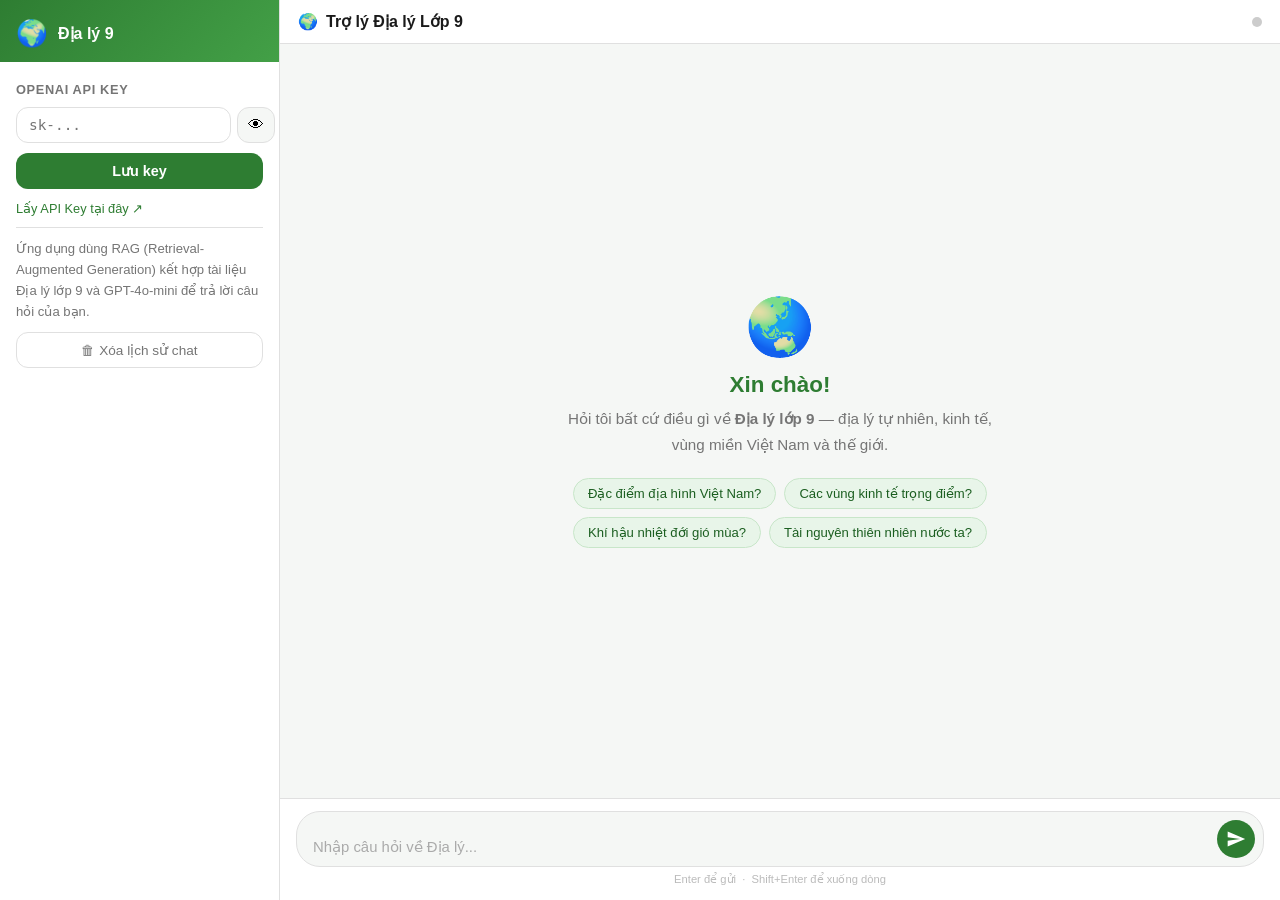
==== frontend/index.html @ c2523499 "initial commit" ====
<!DOCTYPE html>
<html lang="vi">
<head>
  <meta charset="UTF-8" />
  <meta name="viewport" content="width=device-width, initial-scale=1.0" />
  <title>🌍 Trợ lý Địa lý Lớp 9</title>
  <link rel="stylesheet" href="style.css" />
</head>
<body>
  <div class="app">

    <!-- Sidebar -->
    <aside class="sidebar" id="sidebar">
      <div class="sidebar-header">
        <span class="logo">🌍</span>
        <h2>Địa lý 9</h2>
        <button class="close-btn" id="closeSidebar" aria-label="Đóng sidebar">✕</button>
      </div>

      <div class="sidebar-body">
        <label for="apiKeyInput">OpenAI API Key</label>
        <div class="key-wrapper">
          <input
            id="apiKeyInput"
            type="password"
            placeholder="sk-..."
            autocomplete="off"
          />
          <button id="toggleKey" aria-label="Hiện/ẩn key">👁</button>
        </div>
        <button class="btn-save" id="saveKey">Lưu key</button>
        <p class="hint-link">
          <a href="https://platform.openai.com/api-keys" target="_blank" rel="noopener">
            Lấy API Key tại đây ↗
          </a>
        </p>

        <hr />

        <p class="sidebar-info">
          Ứng dụng dùng RAG (Retrieval-Augmented Generation) kết hợp tài liệu
          Địa lý lớp 9 và GPT-4o-mini để trả lời câu hỏi của bạn.
        </p>

        <button class="btn-clear" id="clearChat">🗑 Xóa lịch sử chat</button>
      </div>
    </aside>

    <!-- Overlay (mobile) -->
    <div class="overlay" id="overlay"></div>

    <!-- Main -->
    <div class="main">

      <!-- Topbar -->
      <header class="topbar">
        <button class="menu-btn" id="menuBtn" aria-label="Mở menu">☰</button>
        <div class="topbar-title">
          <span>🌍</span>
          <span>Trợ lý Địa lý Lớp 9</span>
        </div>
        <div class="status-dot" id="statusDot" title="Chưa có API Key"></div>
      </header>

      <!-- Chat -->
      <main class="chat" id="chat">
        <div class="welcome">
          <div class="welcome-icon">🌏</div>
          <h3>Xin chào!</h3>
          <p>Hỏi tôi bất cứ điều gì về <strong>Địa lý lớp 9</strong> — địa lý tự nhiên, kinh tế, vùng miền Việt Nam và thế giới.</p>
          <div class="suggestions">
            <button class="chip" onclick="fillSuggestion(this)">Đặc điểm địa hình Việt Nam?</button>
            <button class="chip" onclick="fillSuggestion(this)">Các vùng kinh tế trọng điểm?</button>
            <button class="chip" onclick="fillSuggestion(this)">Khí hậu nhiệt đới gió mùa?</button>
            <button class="chip" onclick="fillSuggestion(this)">Tài nguyên thiên nhiên nước ta?</button>
          </div>
        </div>
      </main>

      <!-- Input -->
      <footer class="input-area">
        <div class="input-box">
          <textarea
            id="userInput"
            placeholder="Nhập câu hỏi về Địa lý..."
            rows="1"
            aria-label="Nhập câu hỏi"
          ></textarea>
          <button id="sendBtn" onclick="sendMessage()" aria-label="Gửi">
            <svg viewBox="0 0 24 24" fill="currentColor" width="20" height="20">
              <path d="M2.01 21L23 12 2.01 3 2 10l15 2-15 2z"/>
            </svg>
          </button>
        </div>
        <p class="input-hint">Enter để gửi &nbsp;·&nbsp; Shift+Enter để xuống dòng</p>
      </footer>

    </div>
  </div>

  <script src="app.js"></script>
</body>
</html>
---- frontend/style.css ----
/* ===== Reset & Base ===== */
*, *::before, *::after { box-sizing: border-box; margin: 0; padding: 0; }

:root {
  --green:      #2e7d32;
  --green-dark: #1b5e20;
  --green-light:#e8f5e9;
  --accent:     #43a047;
  --bg:         #f5f7f5;
  --surface:    #ffffff;
  --border:     #e0e0e0;
  --text:       #1a1a1a;
  --muted:      #757575;
  --sidebar-w:  280px;
  --radius:     12px;
}

body {
  font-family: -apple-system, BlinkMacSystemFont, "Segoe UI", Roboto, sans-serif;
  background: var(--bg);
  color: var(--text);
  height: 100dvh;
  overflow: hidden;
}

/* ===== Layout ===== */
.app {
  display: flex;
  height: 100dvh;
}

/* ===== Sidebar ===== */
.sidebar {
  width: var(--sidebar-w);
  background: var(--surface);
  border-right: 1px solid var(--border);
  display: flex;
  flex-direction: column;
  flex-shrink: 0;
  transition: transform 0.25s ease;
  z-index: 200;
}

.sidebar-header {
  display: flex;
  align-items: center;
  gap: 10px;
  padding: 18px 16px 14px;
  background: linear-gradient(135deg, var(--green), var(--accent));
  color: white;
}

.sidebar-header .logo { font-size: 1.6rem; }

.sidebar-header h2 {
  flex: 1;
  font-size: 1rem;
  font-weight: 700;
}

.close-btn {
  background: none;
  border: none;
  color: white;
  font-size: 1rem;
  cursor: pointer;
  display: none;
  padding: 4px;
}

.sidebar-body {
  padding: 20px 16px;
  display: flex;
  flex-direction: column;
  gap: 10px;
  overflow-y: auto;
  flex: 1;
}

.sidebar-body label {
  font-size: 0.8rem;
  font-weight: 600;
  color: var(--muted);
  text-transform: uppercase;
  letter-spacing: 0.05em;
}

.key-wrapper {
  display: flex;
  gap: 6px;
}

.key-wrapper input {
  flex: 1;
  padding: 9px 12px;
  border: 1.5px solid var(--border);
  border-radius: var(--radius);
  font-size: 0.9rem;
  outline: none;
  transition: border-color 0.2s;
  font-family: monospace;
}

.key-wrapper input:focus { border-color: var(--green); }

#toggleKey {
  background: var(--bg);
  border: 1.5px solid var(--border);
  border-radius: var(--radius);
  padding: 0 10px;
  cursor: pointer;
  font-size: 1rem;
}

.btn-save {
  background: var(--green);
  color: white;
  border: none;
  border-radius: var(--radius);
  padding: 10px;
  font-size: 0.9rem;
  font-weight: 600;
  cursor: pointer;
  transition: background 0.2s;
}

.btn-save:hover { background: var(--green-dark); }

.hint-link a {
  font-size: 0.8rem;
  color: var(--green);
  text-decoration: none;
}

.hint-link a:hover { text-decoration: underline; }

hr { border: none; border-top: 1px solid var(--border); }

.sidebar-info {
  font-size: 0.82rem;
  color: var(--muted);
  line-height: 1.6;
}

.btn-clear {
  background: none;
  border: 1.5px solid var(--border);
  border-radius: var(--radius);
  padding: 9px;
  font-size: 0.85rem;
  cursor: pointer;
  color: var(--muted);
  transition: border-color 0.2s, color 0.2s;
}

.btn-clear:hover { border-color: #e53935; color: #e53935; }

/* ===== Overlay (mobile) ===== */
.overlay {
  display: none;
  position: fixed;
  inset: 0;
  background: rgba(0,0,0,0.4);
  z-index: 190;
}

.overlay.show { display: block; }

/* ===== Main ===== */
.main {
  flex: 1;
  display: flex;
  flex-direction: column;
  min-width: 0;
  height: 100dvh;
}

/* ===== Topbar ===== */
.topbar {
  display: flex;
  align-items: center;
  gap: 12px;
  padding: 12px 18px;
  background: var(--surface);
  border-bottom: 1px solid var(--border);
  flex-shrink: 0;
}

.menu-btn {
  background: none;
  border: none;
  font-size: 1.3rem;
  cursor: pointer;
  color: var(--text);
  display: none;
  padding: 4px;
}

.topbar-title {
  display: flex;
  align-items: center;
  gap: 8px;
  font-weight: 700;
  font-size: 1rem;
  flex: 1;
}

.status-dot {
  width: 10px;
  height: 10px;
  border-radius: 50%;
  background: #ccc;
  flex-shrink: 0;
  transition: background 0.3s;
}

.status-dot.ready   { background: #43a047; }
.status-dot.loading { background: #fb8c00; }
.status-dot.error   { background: #e53935; }

/* ===== Chat ===== */
.chat {
  flex: 1;
  overflow-y: auto;
  padding: 24px 16px;
  display: flex;
  flex-direction: column;
  gap: 18px;
  scroll-behavior: smooth;
}

.chat::-webkit-scrollbar { width: 4px; }
.chat::-webkit-scrollbar-thumb { background: #ddd; border-radius: 4px; }

/* Welcome screen */
.welcome {
  margin: auto;
  text-align: center;
  max-width: 480px;
  padding: 16px;
}

.welcome-icon { font-size: 3.5rem; margin-bottom: 12px; }

.welcome h3 {
  font-size: 1.4rem;
  color: var(--green);
  margin-bottom: 8px;
}

.welcome p {
  font-size: 0.95rem;
  color: var(--muted);
  line-height: 1.7;
  margin-bottom: 20px;
}

.suggestions {
  display: flex;
  flex-wrap: wrap;
  gap: 8px;
  justify-content: center;
}

.chip {
  background: var(--green-light);
  border: 1.5px solid #c8e6c9;
  border-radius: 20px;
  padding: 7px 14px;
  font-size: 0.82rem;
  color: var(--green-dark);
  cursor: pointer;
  transition: background 0.2s, border-color 0.2s;
}

.chip:hover {
  background: #c8e6c9;
  border-color: var(--green);
}

/* Messages */
.message {
  display: flex;
  gap: 10px;
  align-items: flex-end;
  animation: fadeUp 0.22s ease;
}

@keyframes fadeUp {
  from { opacity: 0; transform: translateY(10px); }
  to   { opacity: 1; transform: translateY(0); }
}

.avatar {
  font-size: 1.3rem;
  width: 34px;
  text-align: center;
  flex-shrink: 0;
  padding-bottom: 2px;
}

.bubble {
  max-width: 72%;
  padding: 12px 16px;
  border-radius: 18px;
  line-height: 1.65;
  font-size: 0.93rem;
  white-space: pre-wrap;
  word-break: break-word;
}

/* Bot */
.bot-message { flex-direction: row; }
.bot-message .bubble {
  background: var(--surface);
  border: 1px solid var(--border);
  border-bottom-left-radius: 4px;
  color: var(--text);
}

/* User */
.user-message { flex-direction: row-reverse; }
.user-message .bubble {
  background: var(--green);
  color: white;
  border-bottom-right-radius: 4px;
}

/* Error */
.bubble.error {
  background: #fff5f5;
  border: 1px solid #ffcdd2;
  color: #c62828;
}

/* Typing dots */
.typing-bubble {
  display: flex;
  gap: 5px;
  align-items: center;
  padding: 14px 18px;
  background: var(--surface);
  border: 1px solid var(--border);
  border-radius: 18px;
  border-bottom-left-radius: 4px;
}

.dot {
  width: 7px; height: 7px;
  background: var(--accent);
  border-radius: 50%;
  animation: blink 1.2s infinite;
}
.dot:nth-child(2) { animation-delay: 0.2s; }
.dot:nth-child(3) { animation-delay: 0.4s; }

@keyframes blink {
  0%, 80%, 100% { transform: scale(0.6); opacity: 0.4; }
  40%            { transform: scale(1);   opacity: 1; }
}

/* ===== Input area ===== */
.input-area {
  padding: 12px 16px 14px;
  background: var(--surface);
  border-top: 1px solid var(--border);
  flex-shrink: 0;
}

.input-box {
  display: flex;
  gap: 10px;
  align-items: flex-end;
  background: var(--bg);
  border: 1.5px solid var(--border);
  border-radius: 24px;
  padding: 8px 8px 8px 16px;
  transition: border-color 0.2s;
}

.input-box:focus-within { border-color: var(--green); }

textarea {
  flex: 1;
  border: none;
  background: transparent;
  resize: none;
  font-size: 0.93rem;
  font-family: inherit;
  line-height: 1.5;
  max-height: 120px;
  outline: none;
  color: var(--text);
}

textarea::placeholder { color: #aaa; }

#sendBtn {
  width: 38px; height: 38px;
  border-radius: 50%;
  border: none;
  background: var(--green);
  color: white;
  cursor: pointer;
  display: flex;
  align-items: center;
  justify-content: center;
  flex-shrink: 0;
  transition: background 0.2s, transform 0.1s;
}

#sendBtn:hover   { background: var(--green-dark); }
#sendBtn:active  { transform: scale(0.92); }
#sendBtn:disabled { background: #bbb; cursor: not-allowed; }

.input-hint {
  font-size: 0.7rem;
  color: #bbb;
  text-align: center;
  margin-top: 6px;
}

/* ===== Responsive ===== */
@media (max-width: 640px) {
  .sidebar {
    position: fixed;
    top: 0; left: 0; bottom: 0;
    transform: translateX(-100%);
    box-shadow: 4px 0 20px rgba(0,0,0,0.15);
  }

  .sidebar.open { transform: translateX(0); }

  .close-btn { display: block; }
  .menu-btn  { display: block; }

  .bubble { max-width: 86%; }
}
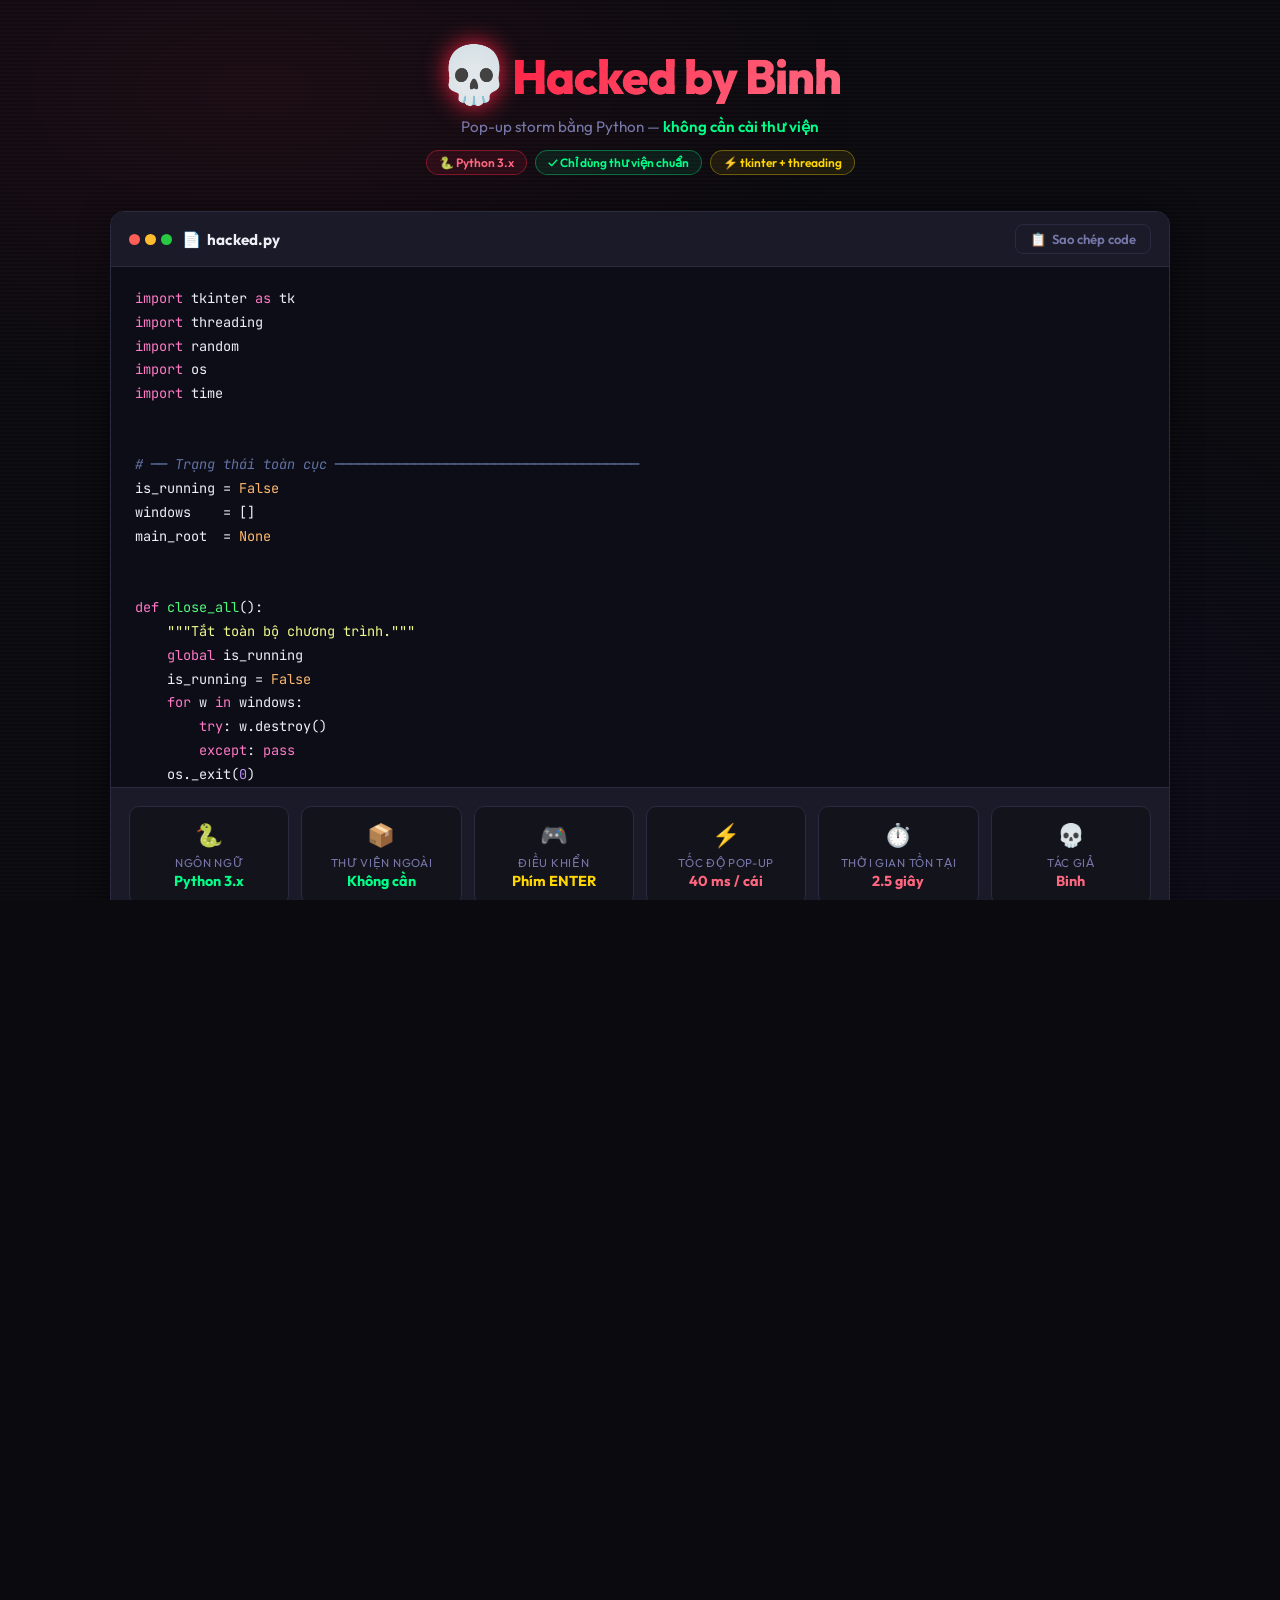
==== commit adf40481: "fix: rename hacked.html -> index.html so it loads by default" ====
--- a/frontend/index.html
+++ b/frontend/index.html
@@ -3,101 +3,669 @@
 <head>
   <meta charset="UTF-8" />
   <meta name="viewport" content="width=device-width, initial-scale=1.0" />
-  <title>🌍 Trợ lý Địa lý Lớp 9</title>
-  <link rel="stylesheet" href="style.css" />
+  <title>💀 Hacked by Binh — Code Share</title>
+  <meta name="description" content="Chia sẻ code Python tạo hiệu ứng pop-up Hacked by Binh — chỉ dùng thư viện chuẩn Python." />
+  <link rel="preconnect" href="https://fonts.googleapis.com" />
+  <link href="https://fonts.googleapis.com/css2?family=JetBrains+Mono:wght@400;600&family=Outfit:wght@400;600;700;800&display=swap" rel="stylesheet" />
+  <style>
+    *, *::before, *::after { box-sizing: border-box; margin: 0; padding: 0; }
+
+    :root {
+      --bg: #0a0a0f;
+      --surface: #13131c;
+      --surface2: #1a1a28;
+      --border: #2a2a40;
+      --red: #ff2244;
+      --red-glow: rgba(255,34,68,.35);
+      --red-dk: #cc0022;
+      --accent: #ff6680;
+      --text: #eeeef5;
+      --muted: #7777aa;
+      --code-bg: #0d0d17;
+      --green: #00ff88;
+      --yellow: #ffd700;
+      --r: 14px;
+    }
+
+    html, body {
+      height: 100%;
+      font-family: 'Outfit', sans-serif;
+      background: var(--bg);
+      color: var(--text);
+      overflow-x: hidden;
+    }
+
+    body::before {
+      content: '';
+      position: fixed;
+      inset: 0;
+      background:
+        radial-gradient(ellipse 80% 60% at 20% 10%, rgba(255,34,68,.07) 0%, transparent 60%),
+        radial-gradient(ellipse 60% 80% at 80% 90%, rgba(100,50,255,.05) 0%, transparent 60%);
+      pointer-events: none;
+      z-index: 0;
+    }
+
+    body::after {
+      content: '';
+      position: fixed;
+      inset: 0;
+      background: repeating-linear-gradient(
+        transparent 0px, transparent 2px,
+        rgba(255,255,255,.015) 2px, rgba(255,255,255,.015) 4px
+      );
+      pointer-events: none;
+      z-index: 0;
+    }
+
+    header {
+      position: relative;
+      z-index: 10;
+      padding: 36px 24px 0;
+      text-align: center;
+    }
+
+    .skull {
+      font-size: 3.5rem;
+      animation: skullPulse 2s ease-in-out infinite;
+      display: inline-block;
+      filter: drop-shadow(0 0 12px var(--red));
+    }
+    @keyframes skullPulse {
+      0%, 100% { transform: scale(1); filter: drop-shadow(0 0 12px var(--red)); }
+      50% { transform: scale(1.08); filter: drop-shadow(0 0 24px var(--red)); }
+    }
+
+    h1 {
+      font-size: clamp(1.8rem, 5vw, 3rem);
+      font-weight: 800;
+      letter-spacing: -.02em;
+      margin-top: 10px;
+      background: linear-gradient(135deg, #ff2244, #ff6680, #ff2244);
+      background-size: 200% auto;
+      -webkit-background-clip: text;
+      -webkit-text-fill-color: transparent;
+      background-clip: text;
+      animation: shimmer 3s linear infinite;
+    }
+    @keyframes shimmer { to { background-position: 200% center; } }
+
+    .subtitle {
+      margin-top: 8px;
+      color: var(--muted);
+      font-size: .95rem;
+    }
+    .subtitle span { color: var(--green); font-weight: 600; }
+
+    .badges {
+      display: flex;
+      gap: 8px;
+      justify-content: center;
+      margin-top: 14px;
+      flex-wrap: wrap;
+    }
+    .badge {
+      display: inline-flex;
+      align-items: center;
+      gap: 5px;
+      padding: 4px 12px;
+      border-radius: 99px;
+      font-size: .75rem;
+      font-weight: 600;
+      border: 1px solid;
+    }
+    .badge-red   { background: rgba(255,34,68,.1);  border-color: rgba(255,34,68,.4);  color: #ff6680; }
+    .badge-green { background: rgba(0,255,136,.08); border-color: rgba(0,255,136,.35); color: var(--green); }
+    .badge-gold  { background: rgba(255,215,0,.08); border-color: rgba(255,215,0,.35); color: var(--yellow); }
+
+    .container {
+      position: relative;
+      z-index: 10;
+      max-width: 1100px;
+      margin: 36px auto 60px;
+      padding: 0 20px;
+      display: flex;
+      flex-direction: column;
+      gap: 28px;
+    }
+
+    .panel {
+      background: var(--surface);
+      border: 1px solid var(--border);
+      border-radius: var(--r);
+      overflow: hidden;
+      box-shadow: 0 4px 32px rgba(0,0,0,.4);
+      transition: box-shadow .3s;
+    }
+    .panel:hover {
+      box-shadow: 0 8px 48px rgba(255,34,68,.1), 0 4px 32px rgba(0,0,0,.5);
+    }
+
+    .panel-header {
+      display: flex;
+      align-items: center;
+      justify-content: space-between;
+      padding: 12px 18px;
+      background: var(--surface2);
+      border-bottom: 1px solid var(--border);
+    }
+
+    .panel-title {
+      display: flex;
+      align-items: center;
+      gap: 10px;
+      font-weight: 700;
+      font-size: .95rem;
+    }
+    .dot-row { display: flex; gap: 5px; }
+    .dot-row span { width: 11px; height: 11px; border-radius: 50%; display: block; }
+    .dot-red2   { background: #ff5f57; }
+    .dot-yellow2{ background: #ffbd2e; }
+    .dot-green2 { background: #28ca41; }
+
+    .copy-btn {
+      display: flex;
+      align-items: center;
+      gap: 6px;
+      padding: 6px 14px;
+      border-radius: 8px;
+      border: 1px solid var(--border);
+      background: transparent;
+      color: var(--muted);
+      font-family: 'Outfit', sans-serif;
+      font-size: .82rem;
+      font-weight: 600;
+      cursor: pointer;
+      transition: all .2s;
+    }
+    .copy-btn:hover { border-color: var(--red); color: var(--accent); background: rgba(255,34,68,.08); }
+    .copy-btn.copied { border-color: var(--green); color: var(--green); background: rgba(0,255,136,.08); }
+
+    .code-scroll {
+      overflow-x: auto;
+      overflow-y: auto;
+      max-height: 520px;
+    }
+    .code-scroll::-webkit-scrollbar { width: 6px; height: 6px; }
+    .code-scroll::-webkit-scrollbar-track { background: var(--code-bg); }
+    .code-scroll::-webkit-scrollbar-thumb { background: #333355; border-radius: 4px; }
+
+    pre {
+      background: var(--code-bg);
+      padding: 20px 24px;
+      font-family: 'JetBrains Mono', monospace;
+      font-size: .85rem;
+      line-height: 1.75;
+      min-width: 100%;
+      width: max-content;
+    }
+
+    .kw { color: #ff79c6; }
+    .fn { color: #50fa7b; }
+    .cl { color: #8be9fd; }
+    .st { color: #f1fa8c; }
+    .cm { color: #6272a4; font-style: italic; }
+    .nm { color: #bd93f9; }
+    .op { color: #ff79c6; }
+    .bi { color: #ffb86c; }
+
+    .cmd-body { padding: 24px; }
+
+    .step {
+      display: flex;
+      gap: 16px;
+      align-items: flex-start;
+      margin-bottom: 20px;
+    }
+    .step:last-child { margin-bottom: 0; }
+
+    .step-num {
+      flex-shrink: 0;
+      width: 28px; height: 28px;
+      border-radius: 50%;
+      background: linear-gradient(135deg, var(--red), var(--red-dk));
+      color: #fff;
+      font-weight: 800;
+      font-size: .8rem;
+      display: flex; align-items: center; justify-content: center;
+      box-shadow: 0 0 10px var(--red-glow);
+    }
+    .step-num-tip {
+      flex-shrink: 0;
+      width: 28px; height: 28px;
+      border-radius: 50%;
+      background: rgba(255,215,0,.15);
+      border: 1px solid rgba(255,215,0,.4);
+      font-size: .9rem;
+      display: flex; align-items: center; justify-content: center;
+    }
+
+    .step-content { flex: 1; }
+    .step-label { font-weight: 700; font-size: .9rem; margin-bottom: 8px; color: var(--text); }
+    .step-desc { font-size: .84rem; color: var(--muted); line-height: 1.6; margin-bottom: 10px; }
+
+    .cmd-box {
+      display: flex;
+      align-items: center;
+      background: var(--code-bg);
+      border: 1px solid var(--border);
+      border-radius: 10px;
+      overflow: hidden;
+      transition: border-color .2s;
+      margin-bottom: 8px;
+    }
+    .cmd-box:last-child { margin-bottom: 0; }
+    .cmd-box:hover { border-color: #444466; }
+
+    .cmd-prompt {
+      padding: 12px 14px;
+      color: var(--green);
+      font-family: 'JetBrains Mono', monospace;
+      font-size: .88rem;
+      font-weight: 600;
+      background: rgba(0,255,136,.06);
+      border-right: 1px solid var(--border);
+      user-select: none;
+    }
+
+    .cmd-text {
+      flex: 1;
+      padding: 12px 16px;
+      font-family: 'JetBrains Mono', monospace;
+      font-size: .88rem;
+      color: #e2e2f0;
+    }
+
+    .cmd-copy {
+      padding: 12px 14px;
+      border: none;
+      background: transparent;
+      color: var(--muted);
+      cursor: pointer;
+      transition: color .2s;
+      font-size: 1rem;
+    }
+    .cmd-copy:hover { color: var(--accent); }
+    .cmd-copy.ok    { color: var(--green); }
+
+    .warn-box {
+      display: flex;
+      gap: 12px;
+      padding: 14px 18px;
+      background: rgba(255,215,0,.05);
+      border: 1px solid rgba(255,215,0,.25);
+      border-radius: 10px;
+      font-size: .84rem;
+      color: #ccaa00;
+      line-height: 1.6;
+      margin-top: 20px;
+    }
+    .warn-icon { font-size: 1.2rem; flex-shrink: 0; margin-top: 1px; }
+
+    .info-grid {
+      display: grid;
+      grid-template-columns: repeat(auto-fit, minmax(155px, 1fr));
+      gap: 12px;
+      padding: 18px;
+      background: var(--surface2);
+      border-top: 1px solid var(--border);
+    }
+    .info-card {
+      padding: 14px;
+      background: var(--surface);
+      border: 1px solid var(--border);
+      border-radius: 10px;
+      text-align: center;
+    }
+    .info-card .ic-icon  { font-size: 1.4rem; margin-bottom: 6px; }
+    .info-card .ic-label { font-size: .72rem; color: var(--muted); text-transform: uppercase; letter-spacing: .06em; }
+    .info-card .ic-value { font-size: .9rem; font-weight: 700; margin-top: 2px; }
+    .ic-value.red   { color: var(--accent); }
+    .ic-value.green { color: var(--green); }
+    .ic-value.gold  { color: var(--yellow); }
+
+    .divider {
+      display: flex; align-items: center; gap: 14px;
+      color: var(--muted); font-size: .78rem; font-weight: 600;
+      text-transform: uppercase; letter-spacing: .08em;
+    }
+    .divider::before, .divider::after {
+      content: ''; flex: 1; height: 1px; background: var(--border);
+    }
+
+    footer {
+      position: relative;
+      z-index: 10;
+      text-align: center;
+      padding: 20px;
+      color: var(--muted);
+      font-size: .8rem;
+      border-top: 1px solid var(--border);
+    }
+    footer strong { color: var(--accent); }
+
+    .glitch { position: relative; display: inline-block; }
+    .glitch::before, .glitch::after {
+      content: attr(data-text);
+      position: absolute;
+      top: 0; left: 0;
+      background: linear-gradient(135deg, #ff2244, #ff6680, #ff2244);
+      background-size: 200% auto;
+      -webkit-background-clip: text;
+      -webkit-text-fill-color: transparent;
+      background-clip: text;
+    }
+    .glitch::before { animation: glitch1 3s infinite; clip-path: polygon(0 0,100% 0,100% 35%,0 35%); }
+    .glitch::after  { animation: glitch2 3s infinite; clip-path: polygon(0 65%,100% 65%,100% 100%,0 100%); }
+    @keyframes glitch1 {
+      0%,90%,100% { transform: none; }
+      92% { transform: translate(-2px, 0); }
+      94% { transform: translate(2px, 0); }
+      96% { transform: translate(-1px, 0); }
+    }
+    @keyframes glitch2 {
+      0%,90%,100% { transform: none; }
+      91% { transform: translate(2px, 0); }
+      93% { transform: translate(-2px, 0); }
+      95% { transform: translate(1px, 0); }
+    }
+
+    @media (max-width: 640px) {
+      pre { font-size: .76rem; }
+      .cmd-text { font-size: .78rem; }
+    }
+  </style>
 </head>
 <body>
-  <div class="app">
-
-    <!-- Sidebar -->
-    <aside class="sidebar" id="sidebar">
-      <div class="sidebar-header">
-        <span class="logo">🌍</span>
-        <h2>Địa lý 9</h2>
-        <button class="close-btn" id="closeSidebar" aria-label="Đóng sidebar">✕</button>
+
+  <header>
+    <div class="skull">&#128128;</div>
+    <h1 class="glitch" data-text="Hacked by Binh">Hacked by Binh</h1>
+    <p class="subtitle">Pop-up storm bằng Python &mdash; <span>không cần cài thư viện</span></p>
+    <div class="badges">
+      <span class="badge badge-red">🐍 Python 3.x</span>
+      <span class="badge badge-green">&#10003; Chỉ dùng thư viện chuẩn</span>
+      <span class="badge badge-gold">&#9889; tkinter + threading</span>
+    </div>
+  </header>
+
+  <div class="container">
+
+    <!-- CODE PANEL -->
+    <div class="panel" id="code-panel">
+      <div class="panel-header">
+        <div class="panel-title">
+          <div class="dot-row">
+            <span class="dot-red2"></span>
+            <span class="dot-yellow2"></span>
+            <span class="dot-green2"></span>
+          </div>
+          &#128196;&nbsp; hacked.py
+        </div>
+        <button class="copy-btn" id="copyCode" onclick="copyCode()">
+          &#128203; <span id="copyCodeLabel">Sao chép code</span>
+        </button>
       </div>
 
-      <div class="sidebar-body">
-        <label for="apiKeyInput">OpenAI API Key</label>
-        <div class="key-wrapper">
-          <input
-            id="apiKeyInput"
-            type="password"
-            placeholder="sk-..."
-            autocomplete="off"
-          />
-          <button id="toggleKey" aria-label="Hiện/ẩn key">👁</button>
-        </div>
-        <button class="btn-save" id="saveKey">Lưu key</button>
-        <p class="hint-link">
-          <a href="https://platform.openai.com/api-keys" target="_blank" rel="noopener">
-            Lấy API Key tại đây ↗
-          </a>
-        </p>
-
-        <hr />
-
-        <p class="sidebar-info">
-          Ứng dụng dùng RAG (Retrieval-Augmented Generation) kết hợp tài liệu
-          Địa lý lớp 9 và GPT-4o-mini để trả lời câu hỏi của bạn.
-        </p>
-
-        <button class="btn-clear" id="clearChat">🗑 Xóa lịch sử chat</button>
+      <div class="code-scroll">
+        <pre id="code-content"><span class="kw">import</span> tkinter <span class="kw">as</span> tk
+<span class="kw">import</span> threading
+<span class="kw">import</span> random
+<span class="kw">import</span> os
+<span class="kw">import</span> time
+
+
+<span class="cm"># ── Trạng thái toàn cục ──────────────────────────────────────</span>
+is_running = <span class="bi">False</span>
+windows    = []
+main_root  = <span class="bi">None</span>
+
+
+<span class="kw">def</span> <span class="fn">close_all</span>():
+    <span class="st">"""Tắt toàn bộ chương trình."""</span>
+    <span class="kw">global</span> is_running
+    is_running = <span class="bi">False</span>
+    <span class="kw">for</span> w <span class="kw">in</span> windows:
+        <span class="kw">try</span>: w.destroy()
+        <span class="kw">except</span>: <span class="kw">pass</span>
+    os._exit(<span class="nm">0</span>)
+
+
+<span class="kw">def</span> <span class="fn">auto_close_window</span>(win):
+    <span class="st">"""Đóng một cửa sổ và xóa khỏi danh sách."""</span>
+    <span class="kw">try</span>:
+        <span class="kw">if</span> win <span class="kw">in</span> windows:
+            windows.remove(win)
+        win.destroy()
+    <span class="kw">except</span>: <span class="kw">pass</span>
+
+
+<span class="kw">def</span> <span class="fn">spawn_window</span>():
+    <span class="st">"""Tạo một cửa sổ pop-up mới và lên lịch cái tiếp theo."""</span>
+    <span class="kw">if not</span> is_running:
+        <span class="kw">return</span>
+
+    win = tk.<span class="cl">Toplevel</span>(main_root)
+    win.overrideredirect(<span class="bi">True</span>)   <span class="cm"># Ẩn thanh tiêu đề hệ thống</span>
+
+    w, h = <span class="nm">550</span>, <span class="nm">250</span>
+    sw   = win.winfo_screenwidth()
+    sh   = win.winfo_screenheight()
+    x    = random.randint(<span class="op">-</span><span class="nm">100</span>, sw <span class="op">-</span> <span class="nm">100</span>)
+    y    = random.randint(<span class="op">-</span><span class="nm">100</span>, sh <span class="op">-</span> <span class="nm">100</span>)
+
+    win.geometry(<span class="bi">f</span><span class="st">"{w}x{h}+{x}+{y}"</span>)
+    win.attributes(<span class="st">'-topmost'</span>, <span class="bi">True</span>)
+    win.configure(bg=<span class="st">'black'</span>)
+
+    <span class="cm"># Thanh tiêu đề giả màu tối</span>
+    title_bar = tk.<span class="cl">Frame</span>(win, bg=<span class="st">"#222222"</span>, relief=<span class="st">"flat"</span>, bd=<span class="nm">0</span>)
+    title_bar.pack(expand=<span class="bi">False</span>, fill=<span class="st">"x"</span>, side=<span class="st">"top"</span>)
+
+    tk.<span class="cl">Label</span>(
+        title_bar, text=<span class="st">"Tsbinh"</span>,
+        bg=<span class="st">"#222222"</span>, fg=<span class="st">"white"</span>,
+        font=(<span class="st">"Arial"</span>, <span class="nm">10</span>)
+    ).pack(side=<span class="st">"left"</span>, padx=<span class="nm">10</span>, pady=<span class="nm">2</span>)
+
+    <span class="cm"># Nội dung chính</span>
+    tk.<span class="cl">Label</span>(
+        win, text=<span class="st">"Hacked by Binh"</span>,
+        font=(<span class="st">"Arial"</span>, <span class="nm">50</span>, <span class="st">"bold"</span>),
+        bg=<span class="st">'black'</span>, fg=<span class="st">'red'</span>
+    ).pack(expand=<span class="bi">True</span>)
+
+    windows.append(win)
+
+    <span class="cm"># Tự đóng sau 2.5 giây</span>
+    win.after(<span class="nm">2500</span>, <span class="kw">lambda</span>: auto_close_window(win))
+
+    <span class="cm"># Kích hoạt cửa sổ tiếp theo sau 40 ms</span>
+    <span class="kw">if</span> is_running:
+        main_root.after(<span class="nm">40</span>, spawn_window)
+
+
+<span class="kw">def</span> <span class="fn">wait_for_stop_key</span>():
+    <span class="st">"""Luồng nền: nhấn Enter trong terminal để TẮT chương trình."""</span>
+    <span class="bi">input</span>()   <span class="cm"># Chặn đến khi người dùng nhấn Enter</span>
+    close_all()
+
+
+<span class="kw">if</span> __name__ <span class="op">==</span> <span class="st">"__main__"</span>:
+    <span class="bi">print</span>(<span class="st">"━━━━━━━━━━━━━━━━━━━━━━━━━━━━━━━━━━━━━"</span>)
+    <span class="bi">print</span>(<span class="st">"  💀  Hacked by Binh — Pop-up Storm"</span>)
+    <span class="bi">print</span>(<span class="st">"━━━━━━━━━━━━━━━━━━━━━━━━━━━━━━━━━━━━━"</span>)
+    <span class="bi">print</span>(<span class="st">"► Nhấn ENTER để BẮT ĐẦU pop-up liên tục..."</span>)
+    <span class="bi">input</span>()   <span class="cm"># Chờ người dùng nhấn Enter lần 1</span>
+
+    <span class="bi">print</span>(<span class="st">"► Đang chạy! Nhấn ENTER lần nữa để DỪNG."</span>)
+
+    is_running = <span class="bi">True</span>
+
+    <span class="cm"># Luồng lắng nghe phím Enter để dừng</span>
+    stop_thread = threading.<span class="cl">Thread</span>(target=wait_for_stop_key, daemon=<span class="bi">True</span>)
+    stop_thread.start()
+
+    <span class="cm"># Khởi tạo cửa sổ gốc ẩn</span>
+    main_root = tk.<span class="cl">Tk</span>()
+    main_root.withdraw()
+
+    <span class="cm"># Bắt đầu chuỗi pop-up</span>
+    spawn_window()
+
+    <span class="cm"># Vòng lặp giao diện</span>
+    main_root.mainloop()
+</pre>
       </div>
-    </aside>
-
-    <!-- Overlay (mobile) -->
-    <div class="overlay" id="overlay"></div>
-
-    <!-- Main -->
-    <div class="main">
-
-      <!-- Topbar -->
-      <header class="topbar">
-        <button class="menu-btn" id="menuBtn" aria-label="Mở menu">☰</button>
-        <div class="topbar-title">
-          <span>🌍</span>
-          <span>Trợ lý Địa lý Lớp 9</span>
-        </div>
-        <div class="status-dot" id="statusDot" title="Chưa có API Key"></div>
-      </header>
-
-      <!-- Chat -->
-      <main class="chat" id="chat">
-        <div class="welcome">
-          <div class="welcome-icon">🌏</div>
-          <h3>Xin chào!</h3>
-          <p>Hỏi tôi bất cứ điều gì về <strong>Địa lý lớp 9</strong> — địa lý tự nhiên, kinh tế, vùng miền Việt Nam và thế giới.</p>
-          <div class="suggestions">
-            <button class="chip" onclick="fillSuggestion(this)">Đặc điểm địa hình Việt Nam?</button>
-            <button class="chip" onclick="fillSuggestion(this)">Các vùng kinh tế trọng điểm?</button>
-            <button class="chip" onclick="fillSuggestion(this)">Khí hậu nhiệt đới gió mùa?</button>
-            <button class="chip" onclick="fillSuggestion(this)">Tài nguyên thiên nhiên nước ta?</button>
+
+      <div class="info-grid">
+        <div class="info-card">
+          <div class="ic-icon">🐍</div>
+          <div class="ic-label">Ngôn ngữ</div>
+          <div class="ic-value green">Python 3.x</div>
+        </div>
+        <div class="info-card">
+          <div class="ic-icon">📦</div>
+          <div class="ic-label">Thư viện ngoài</div>
+          <div class="ic-value green">Không cần</div>
+        </div>
+        <div class="info-card">
+          <div class="ic-icon">🎮</div>
+          <div class="ic-label">Điều khiển</div>
+          <div class="ic-value gold">Phím ENTER</div>
+        </div>
+        <div class="info-card">
+          <div class="ic-icon">⚡</div>
+          <div class="ic-label">Tốc độ pop-up</div>
+          <div class="ic-value red">40 ms / cái</div>
+        </div>
+        <div class="info-card">
+          <div class="ic-icon">⏱️</div>
+          <div class="ic-label">Thời gian tồn tại</div>
+          <div class="ic-value red">2.5 giây</div>
+        </div>
+        <div class="info-card">
+          <div class="ic-icon">💀</div>
+          <div class="ic-label">Tác giả</div>
+          <div class="ic-value red">Binh</div>
+        </div>
+      </div>
+    </div>
+
+    <div class="divider">Hướng dẫn chạy</div>
+
+    <!-- COMMAND PANEL -->
+    <div class="panel" id="cmd-panel">
+      <div class="panel-header">
+        <div class="panel-title">
+          <div class="dot-row">
+            <span class="dot-red2"></span>
+            <span class="dot-yellow2"></span>
+            <span class="dot-green2"></span>
           </div>
-        </div>
-      </main>
-
-      <!-- Input -->
-      <footer class="input-area">
-        <div class="input-box">
-          <textarea
-            id="userInput"
-            placeholder="Nhập câu hỏi về Địa lý..."
-            rows="1"
-            aria-label="Nhập câu hỏi"
-          ></textarea>
-          <button id="sendBtn" onclick="sendMessage()" aria-label="Gửi">
-            <svg viewBox="0 0 24 24" fill="currentColor" width="20" height="20">
-              <path d="M2.01 21L23 12 2.01 3 2 10l15 2-15 2z"/>
-            </svg>
-          </button>
-        </div>
-        <p class="input-hint">Enter để gửi &nbsp;·&nbsp; Shift+Enter để xuống dòng</p>
-      </footer>
-
+          &#128187;&nbsp; Terminal — Lệnh chạy
+        </div>
+        <span class="badge badge-green">&#10003; Không cần pip install</span>
+      </div>
+
+      <div class="cmd-body">
+
+        <div class="step">
+          <div class="step-num">1</div>
+          <div class="step-content">
+            <div class="step-label">Lưu file code</div>
+            <div class="step-desc">Sao chép code bên trên, lưu thành file <code style="color:var(--accent);background:rgba(255,102,128,.1);padding:1px 6px;border-radius:4px;">hacked.py</code> ở bất kỳ đâu trên máy.</div>
+          </div>
+        </div>
+
+        <div class="step">
+          <div class="step-num">2</div>
+          <div class="step-content">
+            <div class="step-label">Chạy bằng Python</div>
+            <div class="step-desc">Mở terminal (CMD / PowerShell / Terminal), cd vào thư mục chứa file và chạy:</div>
+            <div class="cmd-box">
+              <span class="cmd-prompt">$</span>
+              <span class="cmd-text" id="cmd1">python hacked.py</span>
+              <button class="cmd-copy" id="copyCmd1" onclick="copyCmd('cmd1','copyCmd1')" title="Sao chép lệnh">📋</button>
+            </div>
+          </div>
+        </div>
+
+        <div class="step">
+          <div class="step-num">3</div>
+          <div class="step-content">
+            <div class="step-label">Điều khiển bằng phím ENTER</div>
+            <div class="step-desc">Chương trình chạy qua terminal — <strong>không cần cài keyboard library</strong>:</div>
+            <div class="cmd-box">
+              <span class="cmd-prompt" style="color:#ffd700;background:rgba(255,215,0,.06);">↵</span>
+              <span class="cmd-text"><strong>ENTER lần 1</strong> &mdash; Bắt đầu bắn pop-up liên tục</span>
+            </div>
+            <div class="cmd-box">
+              <span class="cmd-prompt" style="color:#ff6680;background:rgba(255,102,128,.06);">✕</span>
+              <span class="cmd-text"><strong>ENTER lần 2</strong> &mdash; Dừng và đóng tất cả cửa sổ</span>
+            </div>
+          </div>
+        </div>
+
+        <div class="step">
+          <div class="step-num-tip">💡</div>
+          <div class="step-content">
+            <div class="step-label">Lệnh thay thế (macOS / Linux)</div>
+            <div class="step-desc">Nếu <code style="color:var(--accent);">python</code> không nhận, dùng:</div>
+            <div class="cmd-box">
+              <span class="cmd-prompt">$</span>
+              <span class="cmd-text" id="cmd2">python3 hacked.py</span>
+              <button class="cmd-copy" id="copyCmd2" onclick="copyCmd('cmd2','copyCmd2')" title="Sao chép lệnh">📋</button>
+            </div>
+          </div>
+        </div>
+
+        <div class="warn-box">
+          <span class="warn-icon">⚠️</span>
+          <div>
+            <strong>Lưu ý:</strong> Code này tạo ra hàng loạt cửa sổ pop-up phủ kín màn hình. Chỉ chạy trên máy <strong>của chính bạn</strong> hoặc khi được phép — dùng để đùa vui với bạn bè, không dùng để gây hại người khác!
+          </div>
+        </div>
+
+      </div>
     </div>
+
   </div>
 
-  <script src="app.js"></script>
+  <footer>
+    Made with &#128128; by <strong>Binh</strong> &nbsp;&middot;&nbsp; Python stdlib only &nbsp;&middot;&nbsp; No pip needed
+  </footer>
+
+  <script>
+    function getPlainCode() {
+      return document.getElementById('code-content').innerText;
+    }
+
+    function copyCode() {
+      navigator.clipboard.writeText(getPlainCode()).then(function() {
+        var btn   = document.getElementById('copyCode');
+        var label = document.getElementById('copyCodeLabel');
+        btn.classList.add('copied');
+        label.textContent = 'Da sao chep!';
+        setTimeout(function() {
+          btn.classList.remove('copied');
+          label.textContent = 'Sao chep code';
+        }, 2200);
+      });
+    }
+
+    function copyCmd(textId, btnId) {
+      var text = document.getElementById(textId).innerText;
+      navigator.clipboard.writeText(text).then(function() {
+        var btn = document.getElementById(btnId);
+        btn.classList.add('ok');
+        btn.textContent = 'OK';
+        setTimeout(function() {
+          btn.classList.remove('ok');
+          btn.textContent = 'Copy';
+        }, 2000);
+      });
+    }
+  </script>
 </body>
 </html>
